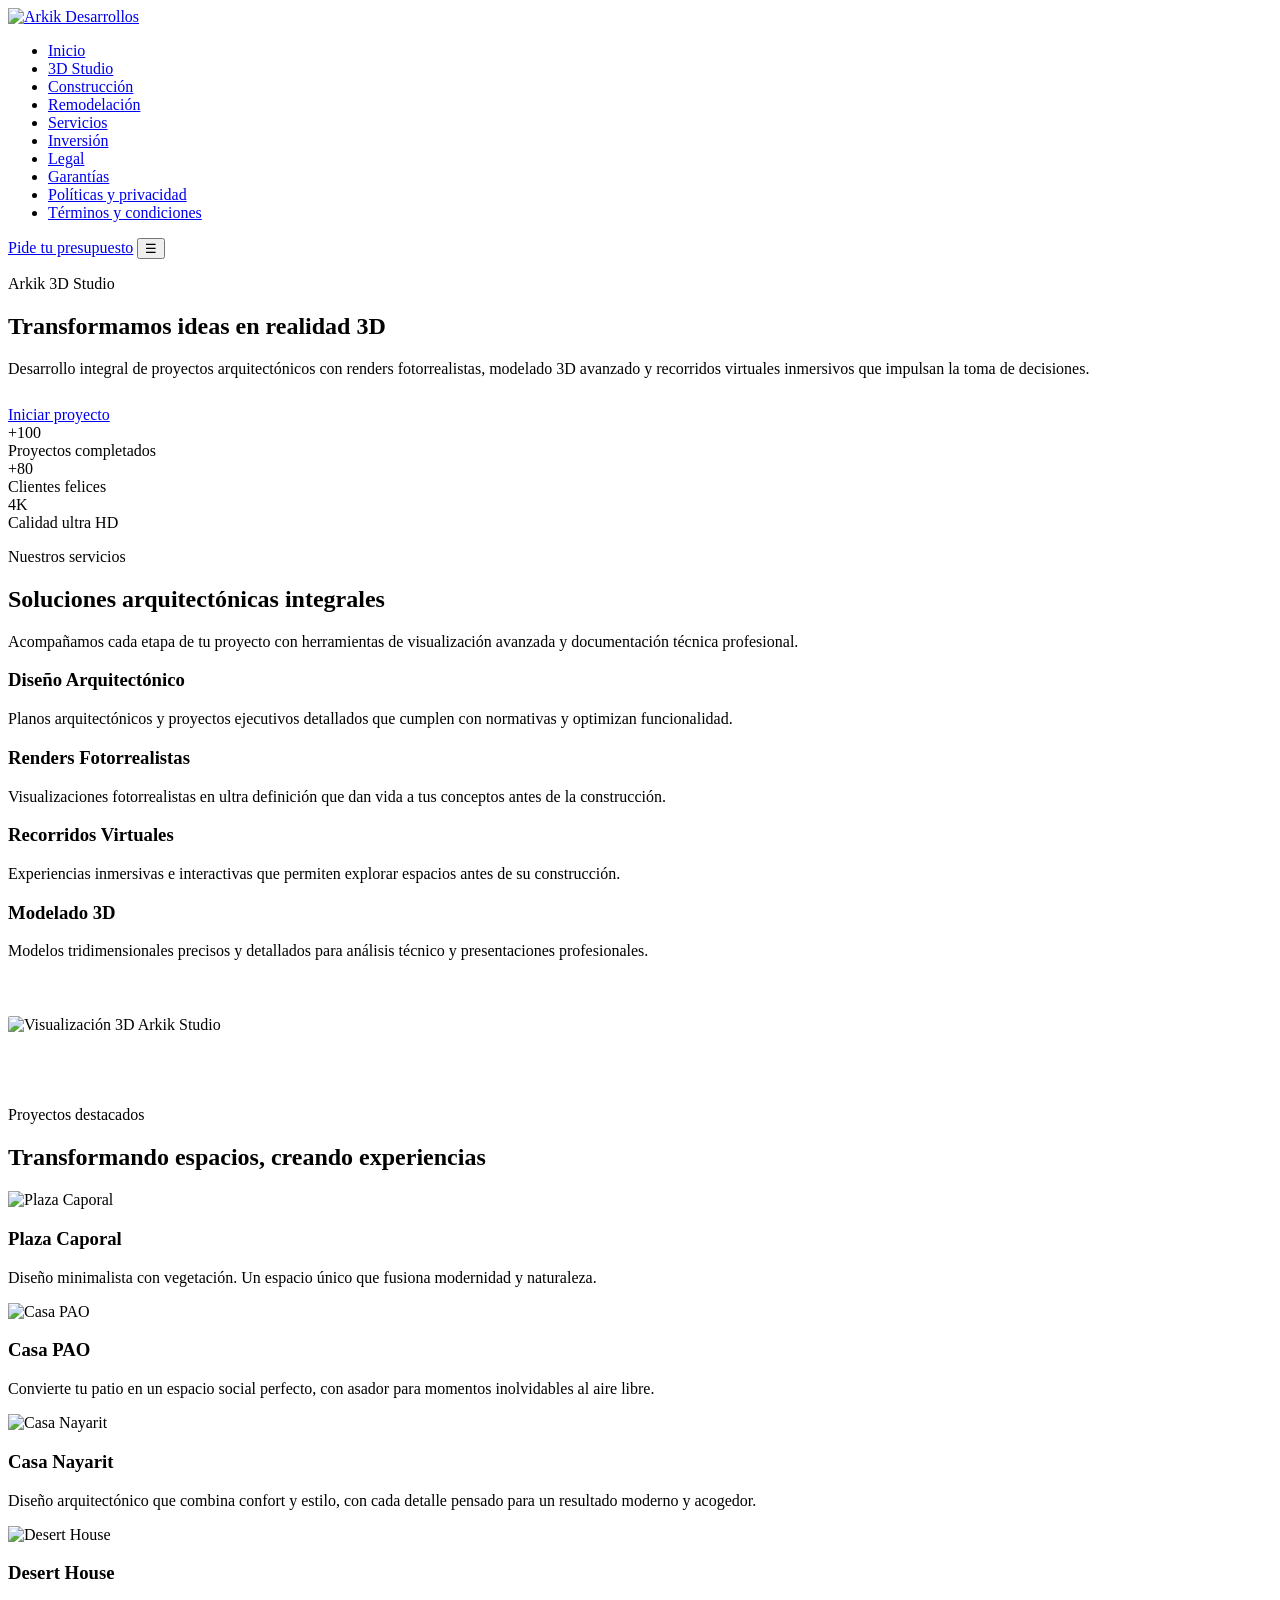
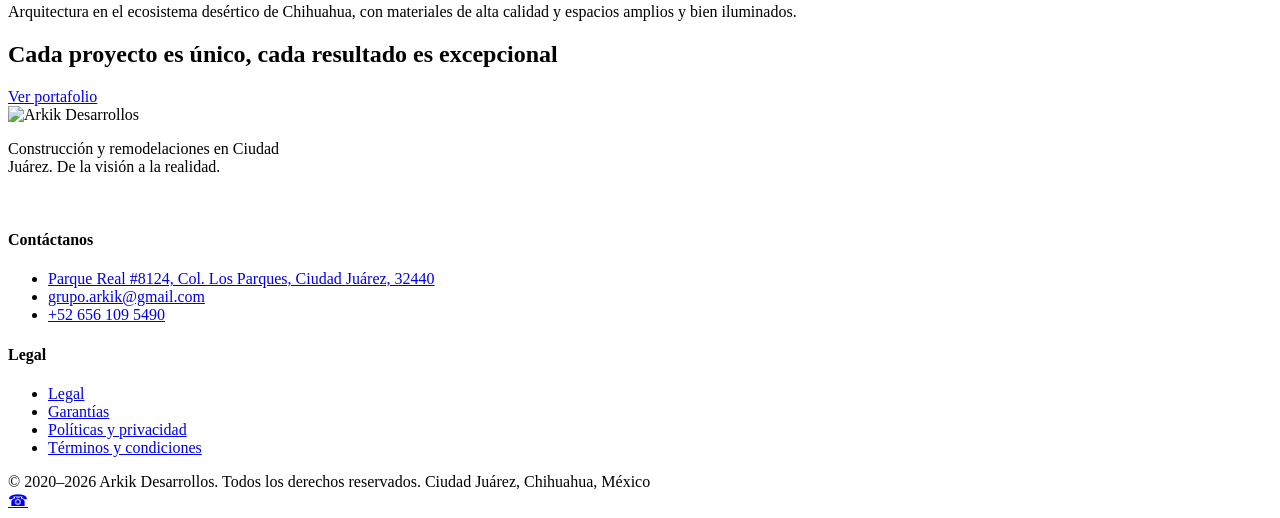
==== 3d-studio.html @ 2f2af628 "Add files via upload" ====
<!DOCTYPE html>
<html lang="es">
<head>
<meta charset="UTF-8">
<meta name="viewport" content="width=device-width, initial-scale=1.0">
<title>3D Studio | Grupo Arkik</title>
<meta name="description" content="Renders fotorrealistas, modelado 3D y recorridos virtuales para proyectos arquitectónicos.">
<link rel="preconnect" href="https://fonts.googleapis.com"><link rel="preconnect" href="https://fonts.gstatic.com" crossorigin><link href="https://fonts.googleapis.com/css2?family=Archivo+Black&family=Barlow+Condensed:wght@500;600;700&family=Barlow:wght@400;500;600&display=swap" rel="stylesheet">
<link rel="stylesheet" href="css/style.css">

</head>
<body>
<header>
  <div class="nav">
    <a href="index.html" class="logo"><img src="images/logo.png" alt="Arkik Desarrollos"></a>
    <ul class="nav-links">
      <li><a href="index.html">Inicio</a></li>
<li><a href="3d-studio.html" class="active">3D Studio</a></li>
<li><a href="construccion.html">Construcción</a></li>
<li><a href="remodelacion.html">Remodelación</a></li>
<li><a href="servicios.html">Servicios</a></li>
<li><a href="inversion.html">Inversión</a></li>
<li><a href="legal.html">Legal</a></li>
<li><a href="garantias.html">Garantías</a></li>
<li><a href="politicas-privacidad.html">Políticas y privacidad</a></li>
<li><a href="terminos-condiciones.html">Términos y condiciones</a></li>

    </ul>
    <a class="nav-cta" href="https://api.whatsapp.com/send?phone=526561095490" target="_blank" rel="noopener">Pide tu presupuesto</a>
    <button class="nav-toggle" id="navToggle" aria-label="Abrir menú">☰</button>
  </div>
</header>
<main>

<section class="page-hero" style="background-image:url('images/3d-showcase.jpg')">
  <div class="wrap">
    <p class="eyebrow">Arkik 3D Studio</p>
    <h1>Transformamos ideas en realidad 3D</h1>
    <p class="tagline">Desarrollo integral de proyectos arquitectónicos con renders fotorrealistas, modelado 3D avanzado y recorridos virtuales inmersivos que impulsan la toma de decisiones.</p>
    <div style="margin-top:28px;"><a class="btn-primary" href="https://api.whatsapp.com/send?phone=526561095490" target="_blank" rel="noopener">Iniciar proyecto</a></div>
  </div>
</section>
<section>
  <div class="wrap">
    <div class="stats-row reveal-stagger">
      <div class="stat"><div class="num">+100</div><div class="label">Proyectos completados</div></div>
      <div class="stat"><div class="num">+80</div><div class="label">Clientes felices</div></div>
      <div class="stat"><div class="num">4K</div><div class="label">Calidad ultra HD</div></div>
    </div>
    <div class="section-head reveal">
      <p class="eyebrow">Nuestros servicios</p>
      <h2>Soluciones arquitectónicas integrales</h2>
      <p>Acompañamos cada etapa de tu proyecto con herramientas de visualización avanzada y documentación técnica profesional.</p>
    </div>
    <div class="services-list reveal-stagger" style="margin-bottom:56px;">
      <div class="service-item" style="border-color:var(--steel);"><h3>Diseño Arquitectónico</h3><p style="color:var(--muted);">Planos arquitectónicos y proyectos ejecutivos detallados que cumplen con normativas y optimizan funcionalidad.</p></div>
      <div class="service-item" style="border-color:var(--steel);"><h3>Renders Fotorrealistas</h3><p style="color:var(--muted);">Visualizaciones fotorrealistas en ultra definición que dan vida a tus conceptos antes de la construcción.</p></div>
      <div class="service-item" style="border-color:var(--steel);"><h3>Recorridos Virtuales</h3><p style="color:var(--muted);">Experiencias inmersivas e interactivas que permiten explorar espacios antes de su construcción.</p></div>
      <div class="service-item" style="border-color:var(--steel);"><h3>Modelado 3D</h3><p style="color:var(--muted);">Modelos tridimensionales precisos y detallados para análisis técnico y presentaciones profesionales.</p></div>
    </div>
    <img src="images/3d-showcase.jpg" alt="Visualización 3D Arkik Studio" loading="lazy" style="border-radius:2px;margin-bottom:56px;" class="reveal">
    <div class="section-head reveal">
      <p class="eyebrow">Proyectos destacados</p>
      <h2>Transformando espacios, creando experiencias</h2>
    </div>
    <div class="card-grid reveal-stagger">
      <div class="card"><img src="images/3d-plaza-caporal.jpg" alt="Plaza Caporal" loading="lazy"><div class="card-body"><h3>Plaza Caporal</h3><p>Diseño minimalista con vegetación. Un espacio único que fusiona modernidad y naturaleza.</p></div></div>
      <div class="card"><img src="images/3d-casa-pao.jpg" alt="Casa PAO" loading="lazy"><div class="card-body"><h3>Casa PAO</h3><p>Convierte tu patio en un espacio social perfecto, con asador para momentos inolvidables al aire libre.</p></div></div>
      <div class="card"><img src="images/3d-casa-nayarit-1.jpg" alt="Casa Nayarit" loading="lazy"><div class="card-body"><h3>Casa Nayarit</h3><p>Diseño arquitectónico que combina confort y estilo, con cada detalle pensado para un resultado moderno y acogedor.</p></div></div>
      <div class="card"><img src="images/3d-desert-house.jpg" alt="Desert House" loading="lazy"><div class="card-body"><h3>Desert House</h3><p>Arquitectura en el ecosistema desértico de Chihuahua, con materiales de alta calidad y espacios amplios y bien iluminados.</p></div></div>
    </div>
  </div>
</section>
<section class="portfolio-cta reveal">
  <div class="wrap"><h2>Cada proyecto es único, cada resultado es excepcional</h2>
  <a class="btn-primary" href="https://api.whatsapp.com/send?phone=526561095490" target="_blank" rel="noopener">Ver portafolio</a></div>
</section>

</main>
<footer>
  <div class="wrap">
    <div class="footer-grid">
      <div>
        <div class="footer-logo"><img src="images/footer-logo.jpg" alt="Arkik Desarrollos"></div>
        <p style="max-width:280px;">Construcción y remodelaciones en Ciudad Juárez. De la visión a la realidad.</p>
        <div class="socials">
          <a href="https://www.facebook.com/profile.php?id=61581260662167" target="_blank" rel="noopener" aria-label="Facebook"><img src="images/icon-facebook.png" alt=""></a>
          <a href="https://www.instagram.com/arkik_3d_studio/" target="_blank" rel="noopener" aria-label="Instagram"><img src="images/icon-instagram.png" alt=""></a>
          <a href="https://www.tiktok.com/@arkik_desarrollos" target="_blank" rel="noopener" aria-label="TikTok"><img src="images/icon-tiktok.png" alt=""></a>
          <a href="https://api.whatsapp.com/send?phone=526561095490" target="_blank" rel="noopener" aria-label="WhatsApp"><img src="images/icon-whatsapp.png" alt=""></a>
        </div>
      </div>
      <div>
        <h4>Contáctanos</h4>
        <ul>
          <li><a href="https://maps.app.goo.gl/6qmCh1wCLA6KnDSu8" target="_blank" rel="noopener">Parque Real #8124, Col. Los Parques, Ciudad Juárez, 32440</a></li>
          <li><a href="mailto:arkik.desarrollos@gmail.com">grupo.arkik@gmail.com</a></li>
          <li><a href="tel:+526561095490">+52 656 109 5490</a></li>
        </ul>
      </div>
      <div>
        <h4>Legal</h4>
        <ul>
          <li><a href="legal.html">Legal</a></li>
          <li><a href="garantias.html">Garantías</a></li>
          <li><a href="politicas-privacidad.html">Políticas y privacidad</a></li>
          <li><a href="terminos-condiciones.html">Términos y condiciones</a></li>
        </ul>
      </div>
    </div>
    <div class="footer-bottom">
      <span>© 2020–2026 Arkik Desarrollos. Todos los derechos reservados.</span>
      <span>Ciudad Juárez, Chihuahua, México</span>
    </div>
  </div>
</footer>

<a class="wa-float" href="https://api.whatsapp.com/send?phone=526561095490" target="_blank" rel="noopener" aria-label="Escríbenos por WhatsApp">☎</a>

<script src="js/main.js"></script>
</body>
</html>
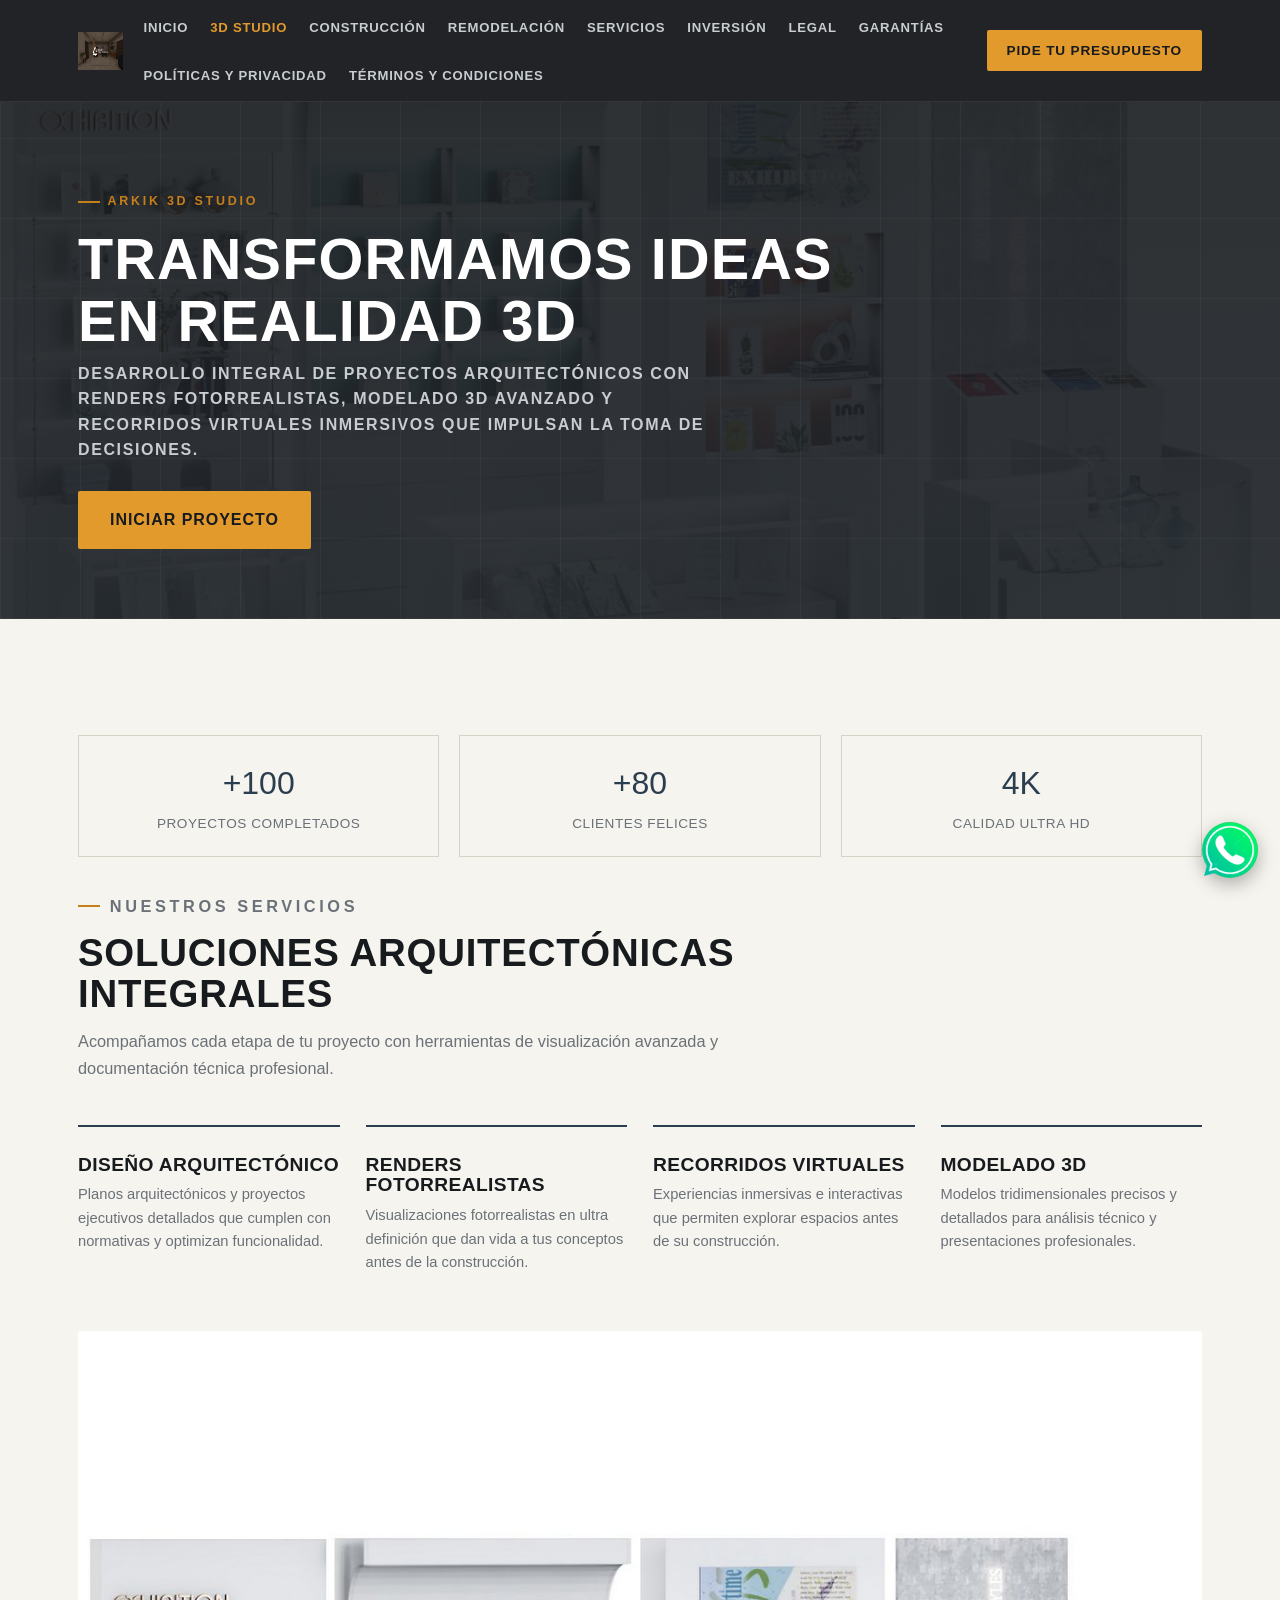
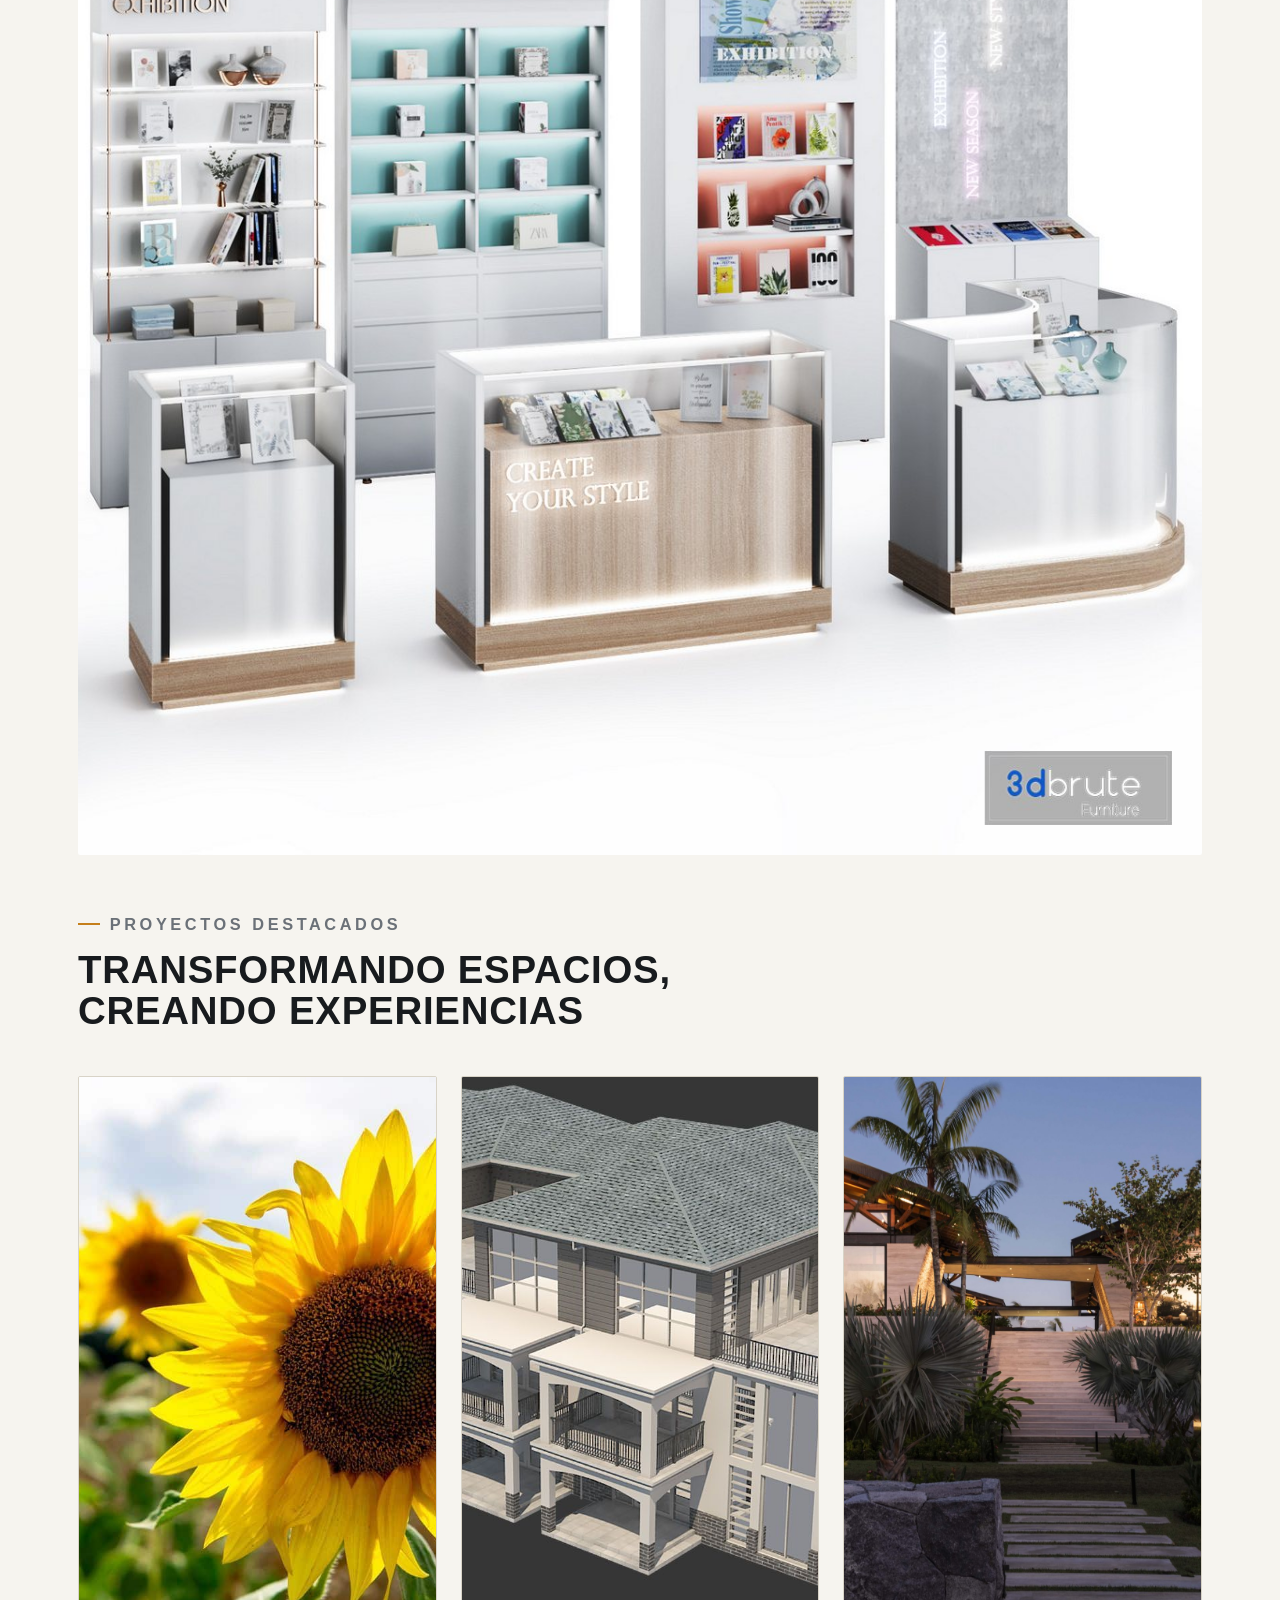
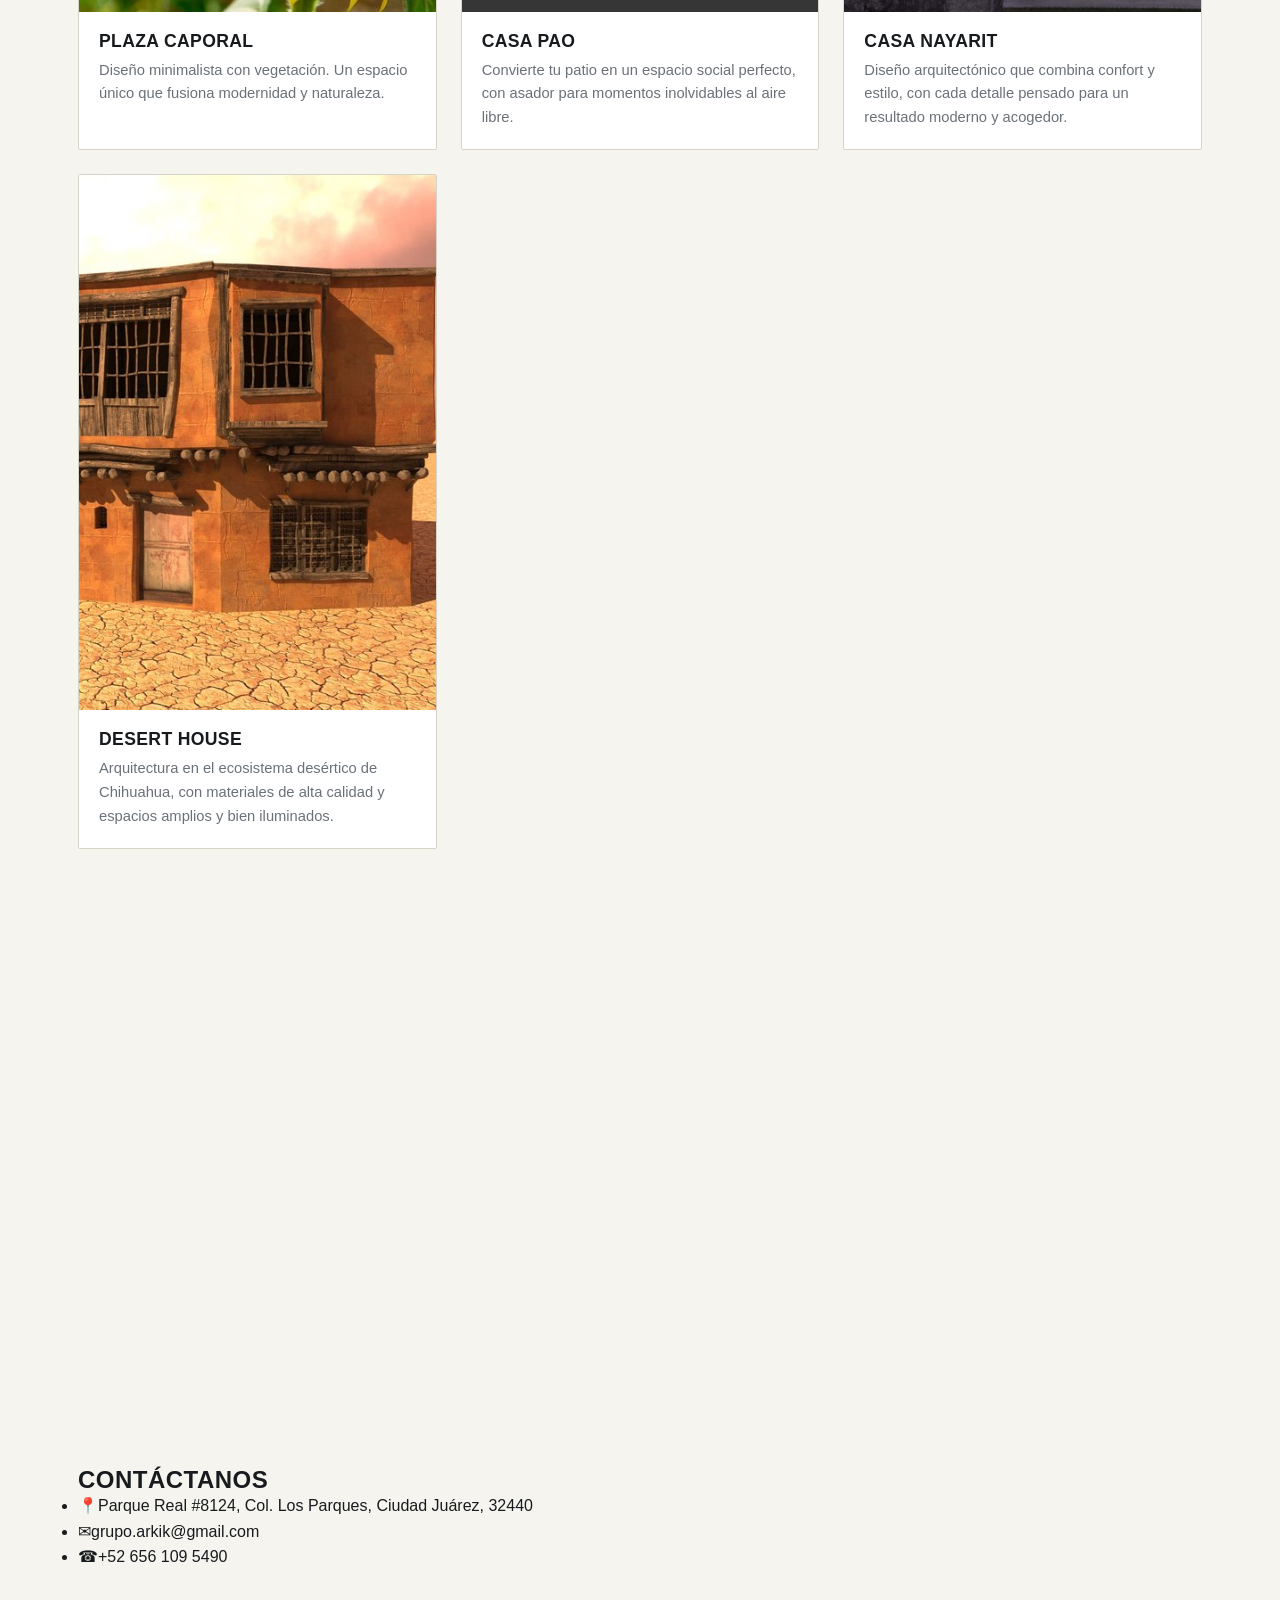
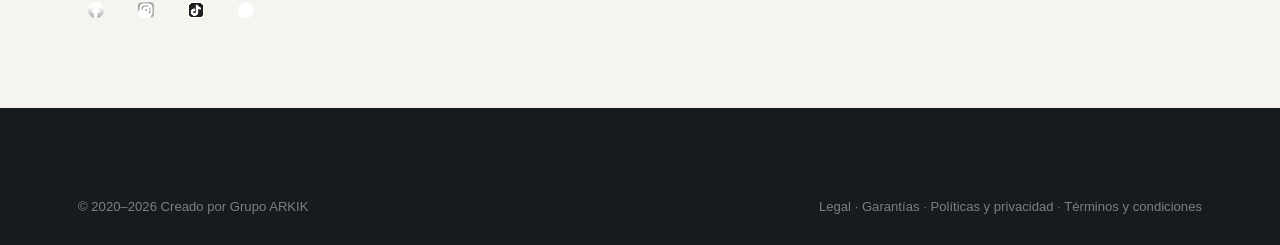
==== commit f57148ee: "Add files via upload" ====
--- a/3d-studio.html
+++ b/3d-studio.html
@@ -77,45 +77,34 @@
 </section>
 
 </main>
+<section class="contact-video">
+  <video class="contact-video-el" data-bg autoplay muted loop playsinline poster="images/contact-poster.jpg">
+    <source src="videos/contacto.mp4" type="video/mp4">
+  </video>
+  <div class="wrap">
+    <h2>Contáctanos</h2>
+    <ul class="c-list">
+      <li><span class="c-icon">📍</span><a href="https://maps.app.goo.gl/6qmCh1wCLA6KnDSu8" target="_blank" rel="noopener">Parque Real #8124, Col. Los Parques, Ciudad Juárez, 32440</a></li>
+      <li><span class="c-icon">✉</span><a href="mailto:arkik.desarrollos@gmail.com">grupo.arkik@gmail.com</a></li>
+      <li><span class="c-icon">☎</span><a href="tel:+526561095490">+52 656 109 5490</a></li>
+    </ul>
+    <div class="socials" style="margin-top:22px;">
+      <a href="https://www.facebook.com/profile.php?id=61581260662167" target="_blank" rel="noopener" aria-label="Facebook"><img src="images/icon-facebook.png" alt=""></a>
+      <a href="https://www.instagram.com/arkik_3d_studio/" target="_blank" rel="noopener" aria-label="Instagram"><img src="images/icon-instagram.png" alt=""></a>
+      <a href="https://www.tiktok.com/@arkik_desarrollos" target="_blank" rel="noopener" aria-label="TikTok"><img src="images/icon-tiktok.png" alt=""></a>
+      <a href="https://api.whatsapp.com/send?phone=526561095490" target="_blank" rel="noopener" aria-label="WhatsApp"><img src="images/icon-whatsapp.png" alt=""></a>
+    </div>
+  </div>
+</section>
+
 <footer>
-  <div class="wrap">
-    <div class="footer-grid">
-      <div>
-        <div class="footer-logo"><img src="images/footer-logo.jpg" alt="Arkik Desarrollos"></div>
-        <p style="max-width:280px;">Construcción y remodelaciones en Ciudad Juárez. De la visión a la realidad.</p>
-        <div class="socials">
-          <a href="https://www.facebook.com/profile.php?id=61581260662167" target="_blank" rel="noopener" aria-label="Facebook"><img src="images/icon-facebook.png" alt=""></a>
-          <a href="https://www.instagram.com/arkik_3d_studio/" target="_blank" rel="noopener" aria-label="Instagram"><img src="images/icon-instagram.png" alt=""></a>
-          <a href="https://www.tiktok.com/@arkik_desarrollos" target="_blank" rel="noopener" aria-label="TikTok"><img src="images/icon-tiktok.png" alt=""></a>
-          <a href="https://api.whatsapp.com/send?phone=526561095490" target="_blank" rel="noopener" aria-label="WhatsApp"><img src="images/icon-whatsapp.png" alt=""></a>
-        </div>
-      </div>
-      <div>
-        <h4>Contáctanos</h4>
-        <ul>
-          <li><a href="https://maps.app.goo.gl/6qmCh1wCLA6KnDSu8" target="_blank" rel="noopener">Parque Real #8124, Col. Los Parques, Ciudad Juárez, 32440</a></li>
-          <li><a href="mailto:arkik.desarrollos@gmail.com">grupo.arkik@gmail.com</a></li>
-          <li><a href="tel:+526561095490">+52 656 109 5490</a></li>
-        </ul>
-      </div>
-      <div>
-        <h4>Legal</h4>
-        <ul>
-          <li><a href="legal.html">Legal</a></li>
-          <li><a href="garantias.html">Garantías</a></li>
-          <li><a href="politicas-privacidad.html">Políticas y privacidad</a></li>
-          <li><a href="terminos-condiciones.html">Términos y condiciones</a></li>
-        </ul>
-      </div>
-    </div>
-    <div class="footer-bottom">
-      <span>© 2020–2026 Arkik Desarrollos. Todos los derechos reservados.</span>
-      <span>Ciudad Juárez, Chihuahua, México</span>
-    </div>
+  <div class="wrap footer-bottom">
+    <span>© 2020–2026 Creado por Grupo ARKIK</span>
+    <span><a href="legal.html">Legal</a> · <a href="garantias.html">Garantías</a> · <a href="politicas-privacidad.html">Políticas y privacidad</a> · <a href="terminos-condiciones.html">Términos y condiciones</a></span>
   </div>
 </footer>
 
-<a class="wa-float" href="https://api.whatsapp.com/send?phone=526561095490" target="_blank" rel="noopener" aria-label="Escríbenos por WhatsApp">☎</a>
+<a class="wa-float" href="https://api.whatsapp.com/send?phone=526561095490" target="_blank" rel="noopener" aria-label="Escríbenos por WhatsApp"><img src="images/icon-whatsapp.png" alt="WhatsApp"></a>
 
 <script src="js/main.js"></script>
 </body>
--- a/css/style.css
+++ b/css/style.css
@@ -0,0 +1,199 @@
+:root{
+  --ink:#181B1E;
+  --steel:#2B3E50;
+  --concrete:#E9E6DF;
+  --paper:#F6F4EF;
+  --amber:#E39A2D;
+  --amber-dark:#C57F1B;
+  --line:#D8D3C7;
+  --muted:#6B7178;
+  --white:#FFFFFF;
+}
+*{box-sizing:border-box;margin:0;padding:0;}
+html{scroll-behavior:smooth;}
+body{font-family:'Barlow', sans-serif;color:var(--ink);background:var(--paper);line-height:1.6;}
+h1,h2,h3{font-family:'Barlow Condensed', sans-serif;font-weight:700;text-transform:uppercase;letter-spacing:0.02em;line-height:1.08;}
+.eyebrow{font-family:'Barlow Condensed', sans-serif;font-weight:600;letter-spacing:0.22em;text-transform:uppercase;font-size:0.78rem;color:var(--amber-dark);display:flex;align-items:center;gap:0.6em;}
+.eyebrow::before{content:"";width:22px;height:2px;background:var(--amber-dark);display:inline-block;}
+a{color:inherit;text-decoration:none;}
+img{max-width:100%;display:block;}
+.wrap{max-width:1180px;margin:0 auto;padding:0 28px;}
+
+/* HEADER */
+header{position:sticky;top:0;z-index:50;background:rgba(24,27,30,0.96);backdrop-filter:blur(6px);border-bottom:1px solid rgba(255,255,255,0.08);}
+.nav{display:flex;align-items:center;justify-content:space-between;padding:14px 28px;max-width:1180px;margin:0 auto;gap:20px;}
+.logo{display:flex;align-items:center;}
+.logo img{height:38px;width:auto;}
+.nav-links{display:flex;gap:22px;list-style:none;flex-wrap:wrap;}
+.nav-links a{font-family:'Barlow Condensed', sans-serif;font-weight:600;font-size:0.82rem;letter-spacing:0.06em;text-transform:uppercase;color:#C9CDD1;transition:color .2s;}
+.nav-links a:hover, .nav-links a:focus-visible{color:var(--amber);}
+.nav-links a.active{color:var(--amber);}
+.nav-cta{background:var(--amber);color:var(--ink);font-family:'Barlow Condensed', sans-serif;font-weight:700;letter-spacing:0.06em;text-transform:uppercase;font-size:0.85rem;padding:10px 20px;border-radius:2px;transition:background .2s;white-space:nowrap;}
+.nav-cta:hover{background:var(--amber-dark);}
+.nav-toggle{display:none;background:none;border:0;color:var(--white);font-size:1.6rem;cursor:pointer;}
+
+/* PAGE HERO (subpages) -- fixed background photo, content scrolls over it */
+.page-hero{position:relative;background-color:var(--ink);background-size:cover;background-position:center;background-attachment:fixed;color:var(--white);overflow:hidden;padding:90px 0 70px;}
+.page-hero::before{content:"";position:absolute;inset:0;background:linear-gradient(180deg, rgba(24,27,30,0.90) 0%, rgba(35,40,45,0.94) 100%);}
+.page-hero::after{content:"";position:absolute;inset:0;background-image:repeating-linear-gradient(90deg, rgba(255,255,255,0.035) 0 1px, transparent 1px 80px),repeating-linear-gradient(0deg, rgba(255,255,255,0.035) 0 1px, transparent 1px 80px);pointer-events:none;}
+.page-hero .wrap{position:relative;z-index:2;}
+.page-hero h1{font-size:clamp(2.2rem, 5.5vw, 3.6rem);max-width:760px;margin:16px 0 8px;}
+.page-hero .tagline{font-family:'Barlow Condensed', sans-serif;font-weight:600;letter-spacing:0.1em;text-transform:uppercase;font-size:1rem;color:#C9CDD1;max-width:640px;}
+.page-hero img.hero-thumb{width:100%;max-width:420px;border-radius:2px;margin-top:26px;}
+
+/* HERO (home) -- same fixed-background treatment */
+.hero{position:relative;background-color:var(--ink);background-size:cover;background-position:center;background-attachment:fixed;color:var(--white);overflow:hidden;padding:120px 0 100px;}
+.hero::before{content:"";position:absolute;inset:0;background:linear-gradient(180deg, rgba(24,27,30,0.90) 0%, rgba(35,40,45,0.94) 100%);}
+.hero::after{content:"";position:absolute;inset:0;background-image:repeating-linear-gradient(90deg, rgba(255,255,255,0.035) 0 1px, transparent 1px 80px),repeating-linear-gradient(0deg, rgba(255,255,255,0.035) 0 1px, transparent 1px 80px);pointer-events:none;}
+.hero-inner{position:relative;z-index:2;max-width:1180px;margin:0 auto;padding:0 28px;}
+.hero h1{font-size:clamp(2.6rem, 6.5vw, 5rem);max-width:820px;margin:18px 0 10px;}
+.hero h1 em{font-style:normal;color:var(--amber);}
+.hero .tagline{font-family:'Barlow Condensed', sans-serif;font-weight:600;letter-spacing:0.12em;text-transform:uppercase;font-size:1.1rem;color:#C9CDD1;margin-bottom:36px;}
+.hero-stats{display:grid;grid-template-columns:repeat(3,1fr);gap:24px;margin-top:70px;max-width:720px;border-top:1px solid rgba(255,255,255,0.15);padding-top:28px;}
+.hero-stats .num{font-family:'Archivo Black', sans-serif;font-size:2.2rem;color:var(--amber);}
+.hero-stats .label{font-family:'Barlow Condensed', sans-serif;font-size:0.8rem;letter-spacing:0.08em;text-transform:uppercase;color:#C9CDD1;}
+
+.btn-primary{display:inline-block;background:var(--amber);color:var(--ink);font-family:'Barlow Condensed', sans-serif;font-weight:700;text-transform:uppercase;letter-spacing:0.06em;padding:16px 32px;border-radius:2px;transition:transform .2s, background .2s;}
+.btn-primary:hover{background:var(--amber-dark);transform:translateY(-2px);}
+.btn-outline{display:inline-block;border:1px solid rgba(255,255,255,0.4);color:var(--white);font-family:'Barlow Condensed', sans-serif;font-weight:700;text-transform:uppercase;letter-spacing:0.06em;padding:15px 30px;border-radius:2px;margin-left:14px;transition:border-color .2s, background .2s;}
+.btn-outline:hover{border-color:var(--amber);background:rgba(255,255,255,0.05);}
+
+section{padding:80px 0;}
+.section-head{max-width:680px;margin-bottom:44px;}
+.section-head h2{font-size:clamp(1.7rem,4vw,2.4rem);margin-top:12px;}
+.section-head p{color:var(--muted);margin-top:14px;font-size:1.02rem;}
+
+/* generic content grid used on interior pages */
+.content-grid{display:grid;grid-template-columns:1fr 1fr;gap:50px;align-items:center;margin-bottom:56px;}
+.content-grid.reverse .img-col{order:2;}
+.content-grid img{border-radius:2px;width:100%;aspect-ratio:4/3;object-fit:cover;}
+.content-grid h3{font-size:1.5rem;margin-bottom:12px;}
+.content-grid p{color:var(--muted);}
+
+/* card grid for services etc */
+.card-grid{display:grid;grid-template-columns:repeat(3,1fr);gap:24px;}
+.card{background:var(--white);border:1px solid var(--line);border-radius:2px;overflow:hidden;}
+.card img{width:100%;aspect-ratio:2/3;object-fit:cover;}
+.card .card-body{padding:20px;}
+.card h3{font-size:1.1rem;margin-bottom:8px;}
+.card p{color:var(--muted);font-size:0.92rem;}
+
+/* specs grid (home) */
+.specs-grid{display:grid;grid-template-columns:repeat(3,1fr);gap:1px;background:var(--line);border:1px solid var(--line);}
+.spec-card{background:var(--paper);padding:36px 30px;}
+.spec-card .tag{font-family:'Barlow Condensed', sans-serif;font-weight:700;letter-spacing:0.05em;text-transform:uppercase;color:var(--steel);font-size:0.95rem;margin-bottom:14px;}
+.spec-card ul{list-style:none;color:var(--muted);font-size:0.98rem;}
+.spec-card li{margin-bottom:6px;padding-left:16px;position:relative;}
+.spec-card li::before{content:"";position:absolute;left:0;top:0.55em;width:6px;height:6px;background:var(--amber);}
+.spec-card .big{font-family:'Archivo Black', sans-serif;font-size:2.4rem;color:var(--ink);}
+
+.services-band{background:var(--ink);color:var(--white);}
+.services-band .section-head p{color:#B7BCC1;}
+.services-list{display:grid;grid-template-columns:repeat(4,1fr);gap:26px;}
+.service-item{border-top:2px solid var(--amber);padding-top:18px;}
+.service-item .idx{font-family:'Barlow Condensed', sans-serif;color:var(--amber);font-weight:700;font-size:0.85rem;letter-spacing:0.1em;}
+.service-item h3{font-size:1.2rem;margin:10px 0 8px;}
+.service-item p{color:#B7BCC1;font-size:0.92rem;}
+
+.benefits{display:grid;grid-template-columns:1fr 1fr;gap:60px;align-items:center;}
+.benefits img{border-radius:2px;}
+.benefits ul{list-style:none;margin:24px 0 30px;}
+.benefits li{padding:12px 0 12px 30px;border-bottom:1px solid var(--line);position:relative;color:var(--ink);}
+.benefits li::before{content:"✓";position:absolute;left:0;top:12px;color:var(--amber-dark);font-weight:700;}
+
+.sectors{background:var(--concrete);}
+.sector-grid{display:grid;grid-template-columns:repeat(3,1fr);gap:22px;}
+.sector-card{position:relative;overflow:hidden;border-radius:2px;aspect-ratio:3/4;}
+.sector-card img{width:100%;height:100%;object-fit:cover;transition:transform .5s;}
+.sector-card:hover img{transform:scale(1.06);}
+.sector-card .label{position:absolute;left:0;right:0;bottom:0;padding:22px 18px;background:linear-gradient(0deg, rgba(0,0,0,0.75), transparent);color:var(--white);font-family:'Barlow Condensed', sans-serif;font-weight:700;letter-spacing:0.04em;text-transform:uppercase;font-size:1.05rem;}
+
+.portfolio-cta{background:var(--steel);color:var(--white);text-align:center;padding:70px 0;}
+.portfolio-cta h2{font-size:clamp(1.8rem,4vw,2.4rem);margin-bottom:20px;}
+
+.stats-row{display:grid;grid-template-columns:repeat(3,1fr);gap:20px;margin:36px 0;}
+.stats-row .stat{text-align:center;border:1px solid var(--line);padding:22px 10px;}
+.stats-row .stat .num{font-family:'Archivo Black', sans-serif;font-size:2rem;color:var(--steel);}
+.stats-row .stat .label{font-size:0.85rem;color:var(--muted);text-transform:uppercase;letter-spacing:0.04em;margin-top:4px;}
+
+.list-block{margin-bottom:44px;}
+.list-block h3{font-size:1.35rem;margin-bottom:14px;color:var(--steel);}
+.list-block ul{list-style:none;}
+.list-block li{padding:10px 0 10px 26px;border-bottom:1px solid var(--line);position:relative;color:var(--ink);font-size:0.98rem;}
+.list-block li::before{content:"—";position:absolute;left:0;color:var(--amber-dark);font-weight:700;}
+.list-block p.lead{color:var(--muted);margin-bottom:16px;}
+
+.legal-page section{padding-top:56px;}
+.legal-page .section-head{margin-bottom:36px;}
+
+.form-section{background:var(--paper);}
+.form-layout{display:grid;grid-template-columns:0.9fr 1.1fr;gap:60px;}
+form{background:var(--white);border:1px solid var(--line);padding:36px;border-radius:2px;}
+.field{margin-bottom:18px;}
+.field label{display:block;font-family:'Barlow Condensed', sans-serif;font-weight:600;letter-spacing:0.04em;text-transform:uppercase;font-size:0.82rem;margin-bottom:6px;color:var(--muted);}
+.field input, .field select{width:100%;padding:12px 14px;border:1px solid var(--line);background:var(--paper);font-family:'Barlow', sans-serif;font-size:0.98rem;border-radius:2px;}
+.field input:focus, .field select:focus{outline:2px solid var(--amber);outline-offset:1px;}
+.checkbox-row{display:flex;align-items:center;gap:10px;margin-bottom:22px;font-size:0.9rem;color:var(--muted);}
+.checkbox-row input{width:auto;}
+.submit-btn{width:100%;background:var(--amber);color:var(--ink);border:0;padding:15px;font-family:'Barlow Condensed', sans-serif;font-weight:700;text-transform:uppercase;letter-spacing:0.06em;font-size:1rem;border-radius:2px;cursor:pointer;transition:background .2s;}
+.submit-btn:hover{background:var(--amber-dark);}
+.form-note{margin-top:14px;font-size:0.85rem;color:var(--muted);text-align:center;display:none;}
+.form-note.show{display:block;color:var(--steel);font-weight:600;}
+
+footer{background:var(--ink);color:#B7BCC1;padding:64px 0 28px;}
+.footer-grid{display:grid;grid-template-columns:1.3fr 1fr 1fr;gap:40px;padding-bottom:40px;border-bottom:1px solid rgba(255,255,255,0.1);}
+.footer-logo img{height:34px;margin-bottom:14px;}
+footer h4{font-family:'Barlow Condensed', sans-serif;color:var(--white);letter-spacing:0.06em;text-transform:uppercase;font-size:0.9rem;margin-bottom:16px;}
+footer ul{list-style:none;}
+footer li{margin-bottom:10px;font-size:0.95rem;}
+footer a:hover{color:var(--amber);}
+.socials{display:flex;gap:14px;margin-top:16px;}
+.socials a{width:36px;height:36px;border:1px solid rgba(255,255,255,0.2);border-radius:50%;display:flex;align-items:center;justify-content:center;transition:border-color .2s;}
+.socials a img{width:16px;height:16px;filter:grayscale(1) brightness(2);}
+.footer-bottom{display:flex;justify-content:space-between;align-items:center;padding-top:24px;font-size:0.82rem;color:#7A7F85;flex-wrap:wrap;gap:10px;}
+
+.wa-float{position:fixed;bottom:22px;right:22px;width:56px;height:56px;background:#25D366;border-radius:50%;display:flex;align-items:center;justify-content:center;box-shadow:0 6px 18px rgba(0,0,0,0.3);z-index:60;font-size:1.6rem;color:white;}
+
+@media (max-width: 900px){
+  .nav-links, .nav-cta{display:none;}
+  .nav-toggle{display:block;}
+  .nav-links.open{display:flex;position:absolute;top:100%;left:0;right:0;background:var(--ink);flex-direction:column;padding:16px 28px;gap:14px;}
+  .specs-grid, .services-list, .sector-grid, .card-grid, .stats-row{grid-template-columns:1fr;}
+  .benefits, .form-layout, .content-grid{grid-template-columns:1fr;gap:30px;}
+  .content-grid.reverse .img-col{order:0;}
+  .hero-stats{grid-template-columns:repeat(3,1fr);gap:14px;}
+  .footer-grid{grid-template-columns:1fr;gap:30px;}
+}
+
+/* ===== MODERNIZACIÓN: scroll-reveal + carrusel ===== */
+
+/* Contenido que aparece con fundido al hacer scroll */
+.reveal{opacity:0;transform:translateY(34px);transition:opacity .8s ease, transform .8s ease;}
+.reveal.in-view{opacity:1;transform:translateY(0);}
+.reveal-stagger > *{opacity:0;transform:translateY(28px);transition:opacity .7s ease, transform .7s ease;}
+.reveal-stagger.in-view > *{opacity:1;transform:translateY(0);}
+.reveal-stagger.in-view > *:nth-child(1){transition-delay:.05s;}
+.reveal-stagger.in-view > *:nth-child(2){transition-delay:.14s;}
+.reveal-stagger.in-view > *:nth-child(3){transition-delay:.23s;}
+.reveal-stagger.in-view > *:nth-child(4){transition-delay:.32s;}
+.reveal-stagger.in-view > *:nth-child(5){transition-delay:.41s;}
+.reveal-stagger.in-view > *:nth-child(6){transition-delay:.5s;}
+
+/* Carrusel de imágenes dentro de una misma tarjeta (p.ej. sectores) */
+.card-carousel{position:relative;overflow:hidden;}
+.card-carousel .carousel-track{display:flex;height:100%;transition:transform .6s ease;}
+.card-carousel .carousel-track img{width:100%;height:100%;object-fit:cover;flex-shrink:0;}
+.card-carousel .carousel-dots{position:absolute;bottom:14px;left:0;right:0;display:flex;justify-content:center;gap:8px;z-index:3;}
+.sector-card .carousel-dots{bottom:52px;}
+.sector-card .label{z-index:2;}
+.card-carousel .carousel-dots button{width:7px;height:7px;border-radius:50%;border:0;background:rgba(255,255,255,0.5);cursor:pointer;padding:0;}
+.card-carousel .carousel-dots button.active{background:var(--amber);}
+.card-carousel .carousel-arrow{position:absolute;top:50%;transform:translateY(-50%);background:rgba(0,0,0,0.4);border:0;color:var(--white);width:32px;height:32px;border-radius:50%;cursor:pointer;font-size:1.05rem;z-index:3;opacity:0;transition:opacity .2s;}
+.card-carousel:hover .carousel-arrow{opacity:1;}
+.card-carousel .carousel-arrow.prev{left:8px;}
+.card-carousel .carousel-arrow.next{right:8px;}
+
+@media (prefers-reduced-motion: reduce){
+  .reveal, .reveal-stagger > *{opacity:1;transform:none;transition:none;}
+  .hero, .page-hero{background-attachment:scroll;}
+}
